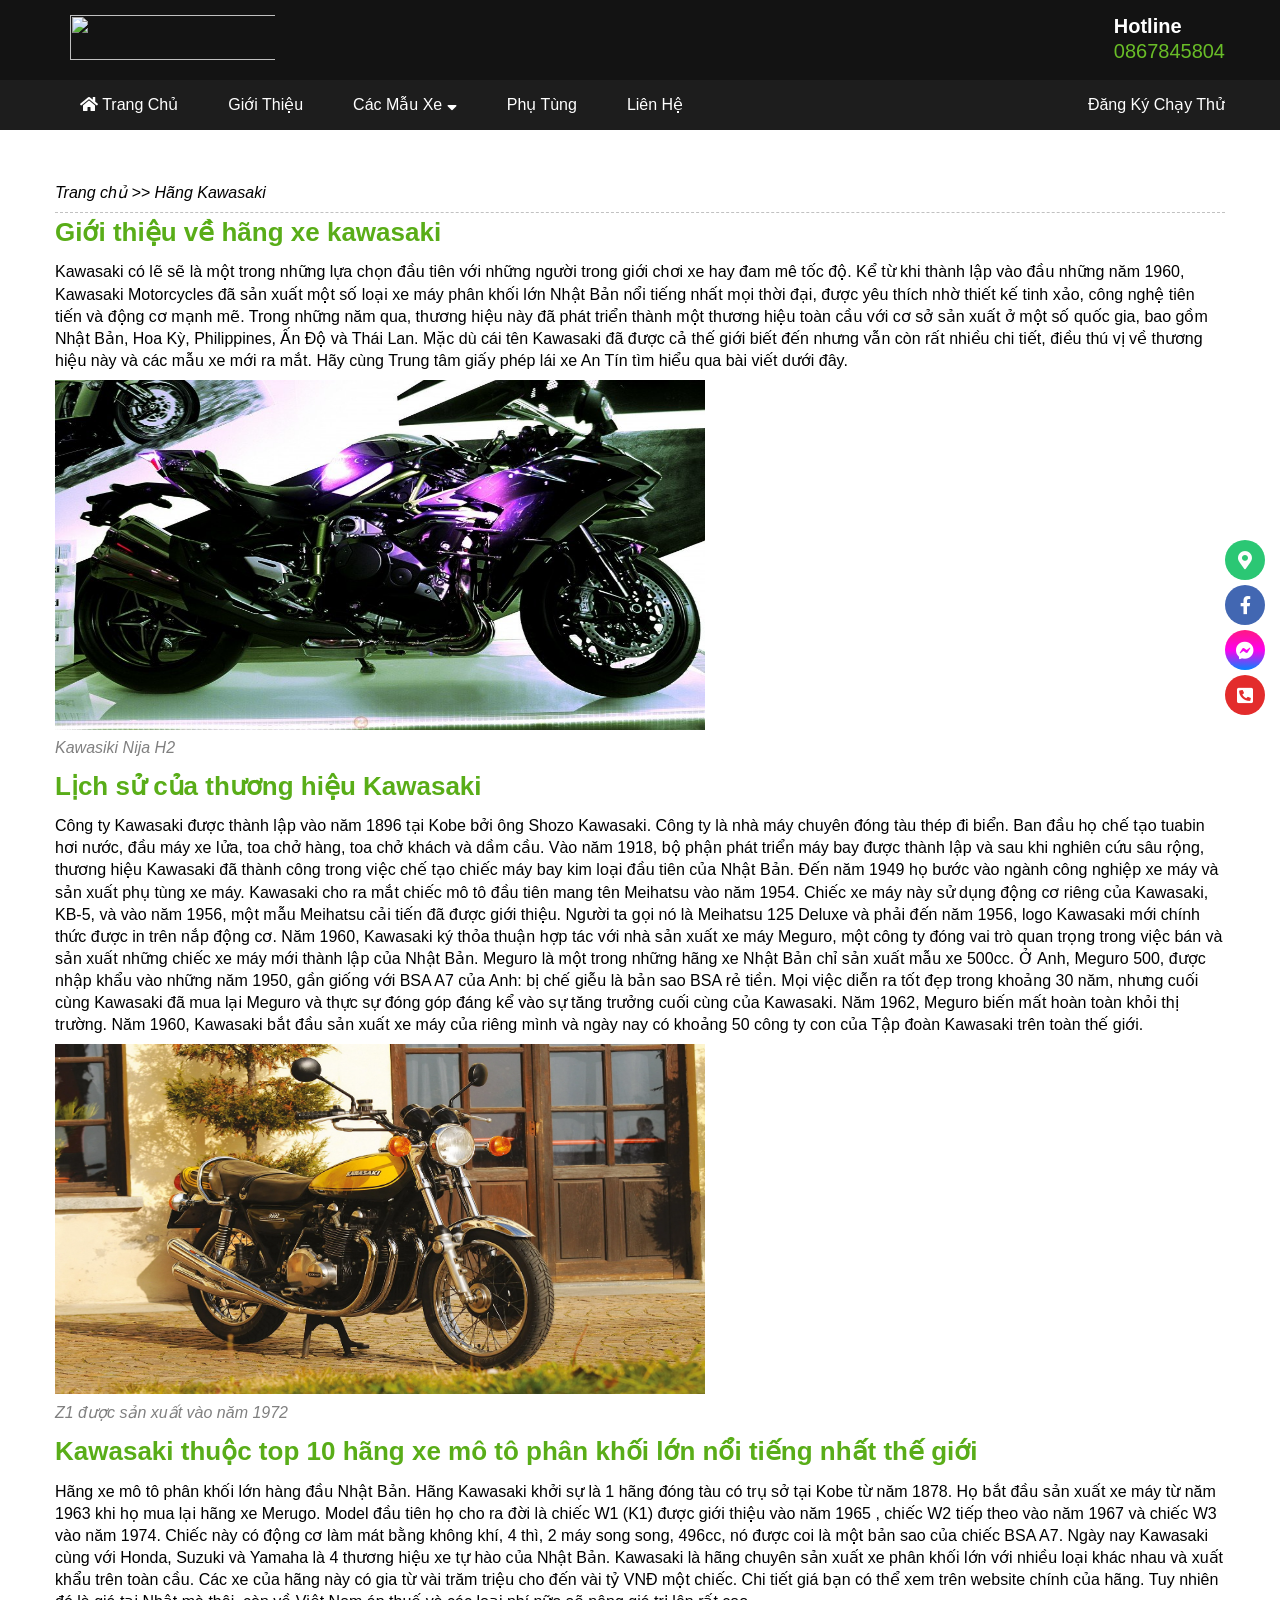
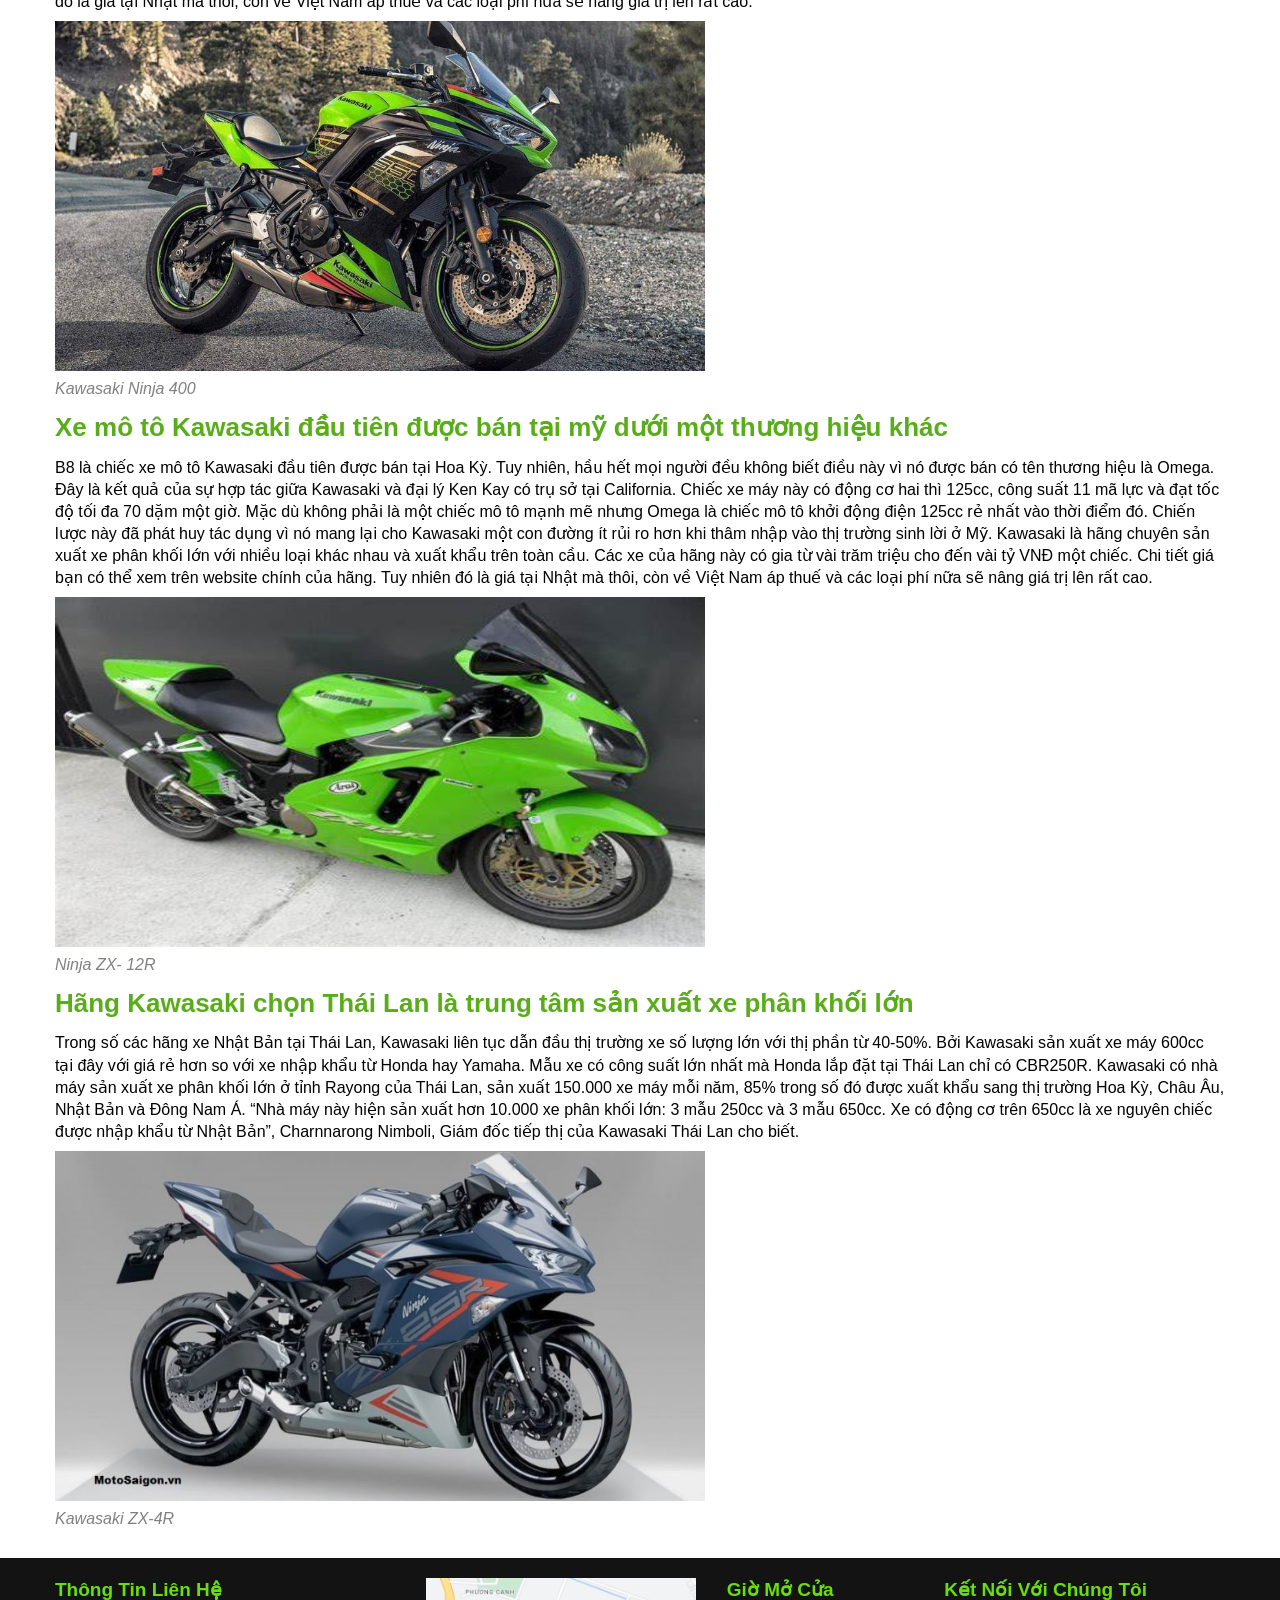
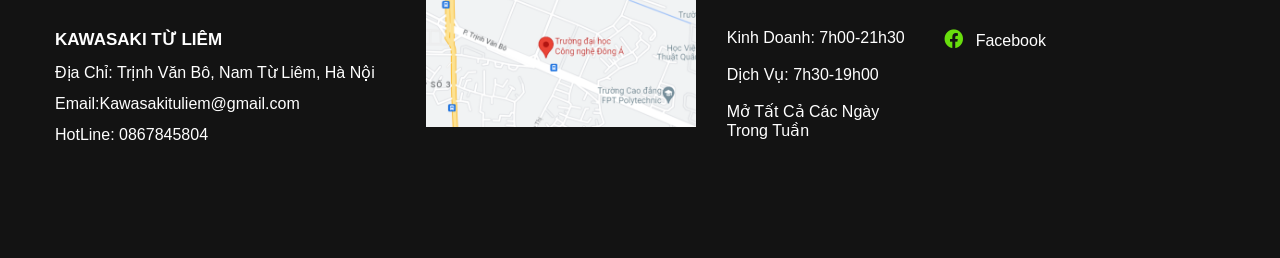
==== GioiThieu.html @ fc17ca72 "update-btl" ====
<!DOCTYPE html>
<html lang="en">
<head>
    <meta charset="UTF-8">
    <meta name="viewport" content="width=device-width, initial-scale=1.0">
    <title>Giới Thiệu Ninja H2r</title>
    
    <link rel="icon" href="/Icon/kisspng-logo-kawasaki-heavy-industries-kawasaki-motorcycle-kawasaki-logo-4-7e4b7736-seeklogodesktop-ropali-.jpg" type="image/x-icon">
    <link rel="stylesheet" href="https://cdnjs.cloudflare.com/ajax/libs/font-awesome/5.15.2/css/all.min.css" integrity="sha512-HK5fgLBL+xu6dm/Ii3z4xhlSUyZgTT9tuc/hSrtw6uzJOvgRr2a9jyxxT1ely+B+xFAmJKVSTbpM/CuL7qxO8w==" crossorigin="anonymous" />
    <script src="https://code.jquery.com/jquery-3.5.1.js"></script>
    <style>
        *{
    padding: 0;
    margin: 0;
    font-family: "Roboto", sans-serif;
    box-sizing: border-box;
}
.i-wap{
    margin-top: 25px;
    height: 30px;
    border-bottom: 1px dashed rgb(193, 193, 193);
}
.container_header{
    margin-left: auto;
    margin-right: auto;
    padding-left: 15px;
    padding-right: 15px;
    
    max-width: 1200px;
   
}
.header{
    width: auto;
    padding: 15px 5px 15px 5px;
    height: 80px;
    background-color: rgb(19, 19, 19);

}
.header .header_img img{   
    float: left;
    width: 220px;
    height: 45px;
    padding-left: 15px;

}
.header .header_phone{
    flex-direction: column;  
    display: flex;
    float: right;
    justify-content: space-between;
    height: 45px  
}
.header .header_phone a{
    text-decoration: none;
    font-size: 20px;
    color: #69BD27;  
}
.header .header_phone strong{
    font-size: 20px;
    color: white;  
}
/* menu */
.menu {
    height: 50px;
    background-color: rgb(29, 29, 29);
    width: 100%;
    display: block;
    
}
.menu_container{
    margin-left: auto;
    margin-right: auto;
    padding-left: 15px;
    padding-right: 15px;
    max-width: 1200px;
    overflow: hidden; 

}
.menu_left{
    float: left;
    display: flex;
}
.menu_container ul {
    list-style-type: none;
    margin: 0;
    padding: 0;
    overflow: hidden; 
  
}
.menu_container .menu_left li a,.menu_right li a, li .dropbtn {
    display: inline-block;
    color: white;
    text-align: center;
    text-decoration: none;
    padding: 15px 0px;
    
}

.menu_container .menu_left li {
    padding-right: 25px;
    padding-left: 25px;
}
.menu_container .menu_right li a{
    padding-left: 20px;
    
    
    padding-bottom: 16px;
}
.menu li a:hover, .dropdown:hover .dropbtn {
    color: #69BD27;
}
li.dropdown {
    display: inline-block;
}
.dropdown-menu {
    display: none;
    position: absolute;
    background-color: #161616;
    left: 0;
    right: 0;
    z-index: 1;
    width: auto; 
}
.dropdown-menu a {
    color:#69BD27;
    padding: 12px 16px;
    text-decoration: none;
    margin-left: 33px;
}

.dropdown:hover .dropdown-menu{
    display: block;
}
.menu_right{
    float: right;
    display: flex;
}

.menu .dropdown .dropdown-menu a img,.menu .dropdown .dropdown-menu a p{
    width: 200px;
    margin-left: auto;
    margin-right: auto;
    padding-left: 15px;
    padding-right: 15px;


}

.dropdown-menu a img{
    transform: scale(1);
    transition: 0.3s;
}
.dropdown-menu a:hover img{
    transform: scale(1.1);
}
.dropdown-menu a:active img{
    transform: scale(1);
}

#menu {
    height: 50px;
    background-color: rgb(29, 29, 29);
    width: 100%;
    position: fixed;
    transition: top 0.3s;
    top: -200px;
    z-index: 1;
}

.article_h2{
    font-weight: 600;
    font-size: 26px;
    line-height: 148%;
    margin-bottom: 10px;
    color: #59ad18;
}

.icon_rightt{
    width: 50px;
    position: fixed;
    right: 5px;
    top: 60%;
    z-index: 997;
}
.icon_rightt a{
    text-decoration: none;
    
    
}
.icon_rightt a i{
    margin-bottom: 5px;
    width: 40px;
    height: 40px;
    display: block;
    text-align: center;
    
    border-radius: 9999px;
    font-size: 18px;
    line-height: 40px;
    
    
}
.icon_rightt a  .fa-map-marker-alt{
    color: #fff;
    background-color: #2bc774;
}
.icon_rightt a .fa-facebook-f{
    color: #fff;
    background-color: #4267b2;
}
.icon_rightt a .fa-facebook-messenger{
    background: linear-gradient(to bottom, #ff1981, #ff00ee, #0084FF);
    color: #fff;
    

}
.icon_rightt a .fa-phone-square-alt{
    color: #ffffff;
    background-color: #e32c2c;
}
.icon_rightt a i, .content-4 .img_left .img__l a img, .img__ll a img{
    
    transform: scale(1);
	transition: 0.4s;

}
.icon_rightt a:hover i, .content-4 .img_left .img__l a:hover img, .img__ll a:hover img{
    transform: scale(1.1);
}
.icon_rightt a:active i, .content-4 .img_left .img__l a:active img, .img__ll a:active img{
    transform: scale(1);
}

.footer {
    padding: 20px;
     
    background: rgb(19, 19, 19);
    margin-top: 20px;
    height: 300px;
}
.footer .container_footer{
    margin-left: auto;
    margin-right: auto;
    padding-left: 15px;
    padding-right: 15px;
    
    max-width: 1200px;
}
.footer .container_footer .contLeft{
    width: 30%;
    float: left;
    
}
.footer .container_footer .contCenter{
    width: 24%;
    float: left;
    margin-left: 20px;
}
.footer .container_footer .contRight{
    width: 16%;
    float: left;
    margin-left: 20px;
}
.footer .container_footer .contRight li{
    color: white;
    list-style: none;
    
}
.footer .container_footer .contPhai{
    width: 24%;
    float: right;
    margin-left: 14px;
}
.footer .container_footer .contPhai a{
    color: white;
}
.footer .container_footer .contPhai a:hover{
    color: #69BD27;
}

.container{
    margin-left: auto;
    margin-right: auto;
    padding-left: 15px;
    padding-right: 15px;
    height: auto;
    max-width: 1200px;
    padding-top: 10px;
}
.container::after {
    content: "";
    display: table;
    clear: both;
    }

    </style>
</head>
<body>
    <div style="width: 100%; height: auto;">
        <header class="header">
            <div class="container_header">
                <div class="header_img">
                    <a href="/Home.html">
                        <img src="/PIC/kawasaki_logo.png" alt="">
                    </a>
                </div>
    
                <div class="header_phone">
                    
                    <strong style="margin-bottom: 2px;">Hotline</strong>
                    <a href="">0867845804</a>
                </div>
            </div>  
        </header>
    
        <nav class="menu" >
            <nav class="menu_container">
               <ul class="menu_left">
                <li><a href="/HOME.html" >
                    <i class="fas fa-home"></i>
                    Trang Chủ</a></li>
                <li><a href="/GioiThieu.html">Giới Thiệu</a></li>
                <li class="dropdown">
                    <a class="dropbtn ">Các Mẫu Xe 
                        <i class="fas fa-sort-down"></i>
                    </a>
                    <div class="dropdown-menu" style="float: left; padding-left: 100px;" >
                        <a href="/HOME/Hometest.html" > <img src="/PIC/ninja.png" alt="Ninja" style="margin-left: 50px;" ><p style="margin-left: 50px;">Nija seri</p></a>
                        <a href="#"><img src="/PIC/z1100.png" alt="Z1000" style="width: 160px;"><p>Z seri</p></a>
                        <a href="#"><img src="/PIC/cruiser.png" alt="Cruiser"><p>Cruiser</p></a>
                        <a href="#"><img src="/PIC/touring.png" alt="Touring"><p>Touring</p></a>
                        <a href="#"><img src="/PIC/retrosport.png" alt="Retrosport" ><p>Retro Sport</p>
                </li>
                <li><a href="/PhuTung.html">Phụ Tùng</a> </li>
                <li><a href="/LienHe.html">Liên Hệ</a></li>
               </ul>
    
               <ul class="menu_right">
                
                <li><a href="/Form.html">Đăng Ký Chạy Thử</a></li>
               </ul>
            </nav>
    
        </nav>
        <!-- menu khi lướt -->
        <div class="menu" id="menu">
            <div class="menu_container">
               <ul class="menu_left">
                <li><a href="/HOME.html" >
                    <i class="fas fa-home"></i>
                    Trang Chủ</a></li>
                <li><a href="/GioiThieu.html">Giới Thiệu</a></li>
                <li class="dropdown">
                    <a class="dropbtn ">Các Mẫu Xe 
                        <i class="fas fa-sort-down"></i>
                    </a>
                    <div class="dropdown-menu" style="float: left; padding-left: 100px;" >
                        <a href="/HOME/Hometest.html"> <img src="/PIC/ninja.png" alt="Ninja" style="margin-left: 50px;" ><p style="margin-left: 50px;">Nija seri</p></a>
                        <a href="#"><img src="/PIC/z1100.png" alt="Z1000" style="width: 160px;"><p>Z seri</p></a>
                        <a href="#"><img src="/PIC/cruiser.png" alt="Cruiser"><p>Cruiser</p></a>
                        <a href="#"><img src="/PIC/touring.png" alt="Touring"><p>Touring</p></a>
                        <a href="#"><img src="/PIC/retrosport.png" alt="Retrosport" ><p>Retro Sport</p>
                </li>
                <li><a href="/PhuTung.html">Phụ Tùng</a> </li>
                <li><a href="/LienHe.html">Liên Hệ</a></li>
               </ul>
    
               <ul class="menu_right">
                
                <li><a href="/Form.html ">Đăng Ký Chạy Thử</a></li>
               </ul>
            </div>
    
        </div>
      <!-- js cho id menu -->
      
      <script>
            window.onscroll = function() {scrollFunction()};
            function scrollFunction() {
            if (document.body.scrollTop > 130 || document.documentElement.scrollTop > 130) {
                document.getElementById("menu").style.top = "0";
            } else {
                document.getElementById("menu").style.top = "-200px";
            }
            }
        </script>
    
      <div class="img">
            <img src="/PIC/ảnh 2.jpg" alt="" style="width: 100%;">
      </div>
    
      
      <!-- phần content -->
     
        <div class="container">
            <div class="i-wap">
                <em>Trang chủ >> Hãng Kawasaki</em>
            </div>
            <h2 class="article_h2" >
                Giới thiệu về hãng xe kawasaki
            </h2>
            <p style="margin-bottom: 6pt; line-height: 1.38;">
                <strong>
                    <span style="font-weight: 400;">
                        Kawasaki có lẽ sẽ là một trong những lựa chọn đầu tiên với những người trong giới chơi xe hay đam mê tốc độ. Kể từ khi thành lập vào đầu những năm 1960, Kawasaki Motorcycles đã sản xuất một số loại xe máy phân khối lớn Nhật Bản nổi tiếng nhất mọi thời đại, được yêu thích nhờ thiết kế tinh xảo, công nghệ tiên tiến và động cơ mạnh mẽ.

                        Trong những năm qua, thương hiệu này đã phát triển thành một thương hiệu toàn cầu với cơ sở sản xuất ở một số quốc gia, bao gồm Nhật Bản, Hoa Kỳ, Philippines, Ấn Độ và Thái Lan. Mặc dù cái tên Kawasaki đã được cả thế giới biết đến nhưng vẫn còn rất nhiều chi tiết, điều thú vị về thương hiệu này và các mẫu xe mới ra mắt. Hãy cùng Trung tâm giấy phép lái xe An Tín tìm hiểu qua bài viết dưới đây.
                    </span>
                </strong>
            </p>
            <img src="/pic/gioithieu/1.jpg" width="650px" height="350px">
            <p style="text-align:left; margin-top: 5px; margin-bottom: 10px;">
                <i style="color:#808080 ;">  Kawasiki Nija H2 </i>
            </p>
           <h2 class="article_h2" >
                Lịch sử của thương hiệu Kawasaki
            </h2>
                <p style="margin-bottom: 6pt; line-height: 1.38;">
                    <strong>
                        <span style="font-weight: 400;">
                            Công ty Kawasaki được thành lập vào năm 1896 tại Kobe bởi ông Shozo Kawasaki. Công ty là nhà máy chuyên đóng tàu thép đi biển. Ban đầu họ chế tạo tuabin hơi nước, đầu máy xe lửa, toa chở hàng, toa chở khách và dầm cầu.

                            Vào năm 1918, bộ phận phát triển máy bay được thành lập và sau khi nghiên cứu sâu rộng, thương hiệu Kawasaki đã thành công trong việc chế tạo chiếc máy bay kim loại đầu tiên của Nhật Bản. Đến năm 1949 họ bước vào ngành công nghiệp xe máy và sản xuất phụ tùng xe máy.
                            
                            Kawasaki cho ra mắt chiếc mô tô đầu tiên mang tên Meihatsu vào năm 1954. Chiếc xe máy này sử dụng động cơ riêng của Kawasaki, KB-5, và vào năm 1956, một mẫu Meihatsu cải tiến đã được giới thiệu. Người ta gọi nó là Meihatsu 125 Deluxe và phải đến năm 1956, logo Kawasaki mới chính thức được in trên nắp động cơ.
                            
                            Năm 1960, Kawasaki ký thỏa thuận hợp tác với nhà sản xuất xe máy Meguro, một công ty đóng vai trò quan trọng trong việc bán và sản xuất những chiếc xe máy mới thành lập của Nhật Bản. Meguro là một trong những hãng xe Nhật Bản chỉ sản xuất mẫu xe 500cc.
                            
                            Ở Anh, Meguro 500, được nhập khẩu vào những năm 1950, gần giống với BSA A7 của Anh: bị chế giễu là bản sao BSA rẻ tiền. Mọi việc diễn ra tốt đẹp trong khoảng 30 năm, nhưng cuối cùng Kawasaki đã mua lại Meguro và thực sự đóng góp đáng kể vào sự tăng trưởng cuối cùng của Kawasaki. Năm 1962, Meguro biến mất hoàn toàn khỏi thị trường.
                            
                            Năm 1960, Kawasaki bắt đầu sản xuất xe máy của riêng mình và ngày nay có khoảng 50 công ty con của Tập đoàn Kawasaki trên toàn thế giới.
                        </span>
                    </strong>
                </p>
            <img src="/pic/gioithieu/2.webp" width="650px" height="350px">
            <p style="text-align:left; margin-top: 5px; margin-bottom: 10px;">
                <i style="color:#808080 ;"> Z1 được sản xuất vào năm 1972 </i>
            </p>
            <h2 class="article_h2" >
                Kawasaki thuộc top 10 hãng xe mô tô phân khối lớn nổi tiếng nhất thế giới
            </h2>
            <p style="margin-bottom: 6pt; line-height: 1.38;">
                <strong>
                    <span style="margin-bottom: 10px; font-weight: 400;">
                        Hãng xe mô tô phân khối lớn hàng đầu Nhật Bản. Hãng Kawasaki khởi sự là 1 hãng đóng tàu có trụ sở tại Kobe từ năm 1878. Họ bắt đầu sản xuất xe máy từ năm 1963 khi họ mua lại hãng xe Merugo. Model đầu tiên họ cho ra đời là chiếc W1 (K1) được giới thiệu vào năm 1965 , chiếc W2 tiếp theo vào năm 1967 và chiếc W3 vào năm 1974. Chiếc này có động cơ làm mát bằng không khí, 4 thì, 2 máy song song, 496cc, nó được coi là một bản sao của chiếc BSA A7. Ngày nay Kawasaki cùng với Honda, Suzuki và Yamaha là 4 thương hiệu xe tự hào của Nhật Bản.

                        Kawasaki là hãng chuyên sản xuất xe phân khối lớn với nhiều loại khác nhau và xuất khẩu trên toàn cầu. Các xe của hãng này có gia từ vài trăm triệu cho đến vài tỷ VNĐ một chiếc. Chi tiết giá bạn có thể xem trên website chính của hãng. Tuy nhiên đó là giá tại Nhật mà thôi, còn về Việt Nam áp thuế và các loại phí nữa sẽ nâng giá trị lên rất cao.
                    </span>
                </strong>
            </p>
            <img src="/pic/gioithieu/3.jpg" width="650px" height="350px">
            <p style="text-align:left; margin-top: 5px; margin-bottom: 10px;">
                <i style="color:#808080 ;"> Kawasaki Ninja 400 </i>
            </p>
            <h2 class="article_h2" >
                Xe mô tô Kawasaki đầu tiên được bán tại mỹ dưới một thương hiệu khác
            </h2>
            <p style="margin-bottom: 6pt; line-height: 1.38;">
                <strong>
                    <span style="margin-bottom: 10px; font-weight: 400;">
                        B8 là chiếc xe mô tô Kawasaki đầu tiên được bán tại Hoa Kỳ. Tuy nhiên, hầu hết mọi người đều không biết điều này vì nó được bán có tên thương hiệu là Omega. Đây là kết quả của sự hợp tác giữa Kawasaki và đại lý Ken Kay có trụ sở tại California.

                        Chiếc xe máy này có động cơ hai thì 125cc, công suất 11 mã lực và đạt tốc độ tối đa 70 dặm một giờ. Mặc dù không phải là một chiếc mô tô mạnh mẽ nhưng Omega là chiếc mô tô khởi động điện 125cc rẻ nhất vào thời điểm đó. Chiến lược này đã phát huy tác dụng vì nó mang lại cho Kawasaki một con đường ít rủi ro hơn khi thâm nhập vào thị trường sinh lời ở Mỹ.

                        Kawasaki là hãng chuyên sản xuất xe phân khối lớn với nhiều loại khác nhau và xuất khẩu trên toàn cầu. Các xe của hãng này có gia từ vài trăm triệu cho đến vài tỷ VNĐ một chiếc. Chi tiết giá bạn có thể xem trên website chính của hãng. Tuy nhiên đó là giá tại Nhật mà thôi, còn về Việt Nam áp thuế và các loại phí nữa sẽ nâng giá trị lên rất cao.
                    </span>
                </strong>
            </p>
        </p>
        <img src="/pic/gioithieu/4.jpg" width="650px" height="350px">
        <p style="text-align:left; margin-top: 5px; margin-bottom: 10px;">
            <i style="color:#808080 ;"> Ninja ZX- 12R </i>
        </p>
            

            <h2 class="article_h2" >
                Hãng Kawasaki chọn Thái Lan là trung tâm sản xuất xe phân khối lớn
            </h2>
            <p style="margin-bottom: 6pt; line-height: 1.38;">
                <strong>
                    <span style="margin-bottom: 10px; font-weight: 400;">
                        Trong số các hãng xe Nhật Bản tại Thái Lan, Kawasaki liên tục dẫn đầu thị trường xe số lượng lớn với thị phần từ 40-50%. Bởi Kawasaki sản xuất xe máy 600cc tại đây với giá rẻ hơn so với xe nhập khẩu từ Honda hay Yamaha. Mẫu xe có công suất lớn nhất mà Honda lắp đặt tại Thái Lan chỉ có CBR250R.

                        Kawasaki có nhà máy sản xuất xe phân khối lớn ở tỉnh Rayong của Thái Lan, sản xuất 150.000 xe máy mỗi năm, 85% trong số đó được xuất khẩu sang thị trường Hoa Kỳ, Châu Âu, Nhật Bản và Đông Nam Á.
                        
                        “Nhà máy này hiện sản xuất hơn 10.000 xe phân khối lớn: 3 mẫu 250cc và 3 mẫu 650cc. Xe có động cơ trên 650cc là xe nguyên chiếc được nhập khẩu từ Nhật Bản”, Charnnarong Nimboli, Giám đốc tiếp thị của Kawasaki Thái Lan cho biết.
                    </span>
                </strong>
            </p>
            <img src="/pic/gioithieu/5.jpg" width="650px" height="350px">
            <p style="text-align:left; margin-top: 5px; margin-bottom: 10px;">
                <i style="color:#808080 ;"> Kawasaki ZX-4R  </i>
            </p>
        

            
        </div>
    <!-- Phần icon -->
       <div class="icon_rightt">
        <a href="https://www.google.com/maps/place/Tr%C6%B0%E1%BB%9Dng+%C4%91%E1%BA%A1i+h%E1%BB%8Dc+C%C3%B4ng+ngh%E1%BB%87+%C4%90%C3%B4ng+%C3%81/@21.0400145,105.7393834,17z/data=!3m1!4b1!4m6!3m5!1s0x3135096b31fa7abb:0xff645782804911af!8m2!3d21.0400095!4d105.7419583!16s%2Fg%2F11b6dp60m1?entry=ttu" target="_blank"><i class="fas fa-map-marker-alt" style="color: #fcfcfc;"></i></a>
        <a href="https://www.facebook.com/tr.thuan.161104" target="_blank"><i class="fab fa-facebook-f"></i></i></a>
        <a href="https://www.messenger.com/t/100065502450119" target="_blank" ><i class="fab fa-facebook-messenger"></i></a>
        <a href="tel:0867845804"><i class="fas fa-phone-square-alt"></i></a>
       </div>
        <!-- phần footer -->
       
        <div class="footer">
            <div class="container_footer">
                <div class="contLeft">
                    <p style="margin-bottom: 28px;"><span style="font-weight: 700; color: #68de0d; font-size: 19px; ">Thông Tin Liên Hệ</span></p>
                    <p style="margin-bottom: 13px;"><span style="font-weight: 600; color: white; font-size: 17px;">KAWASAKI TỪ LIÊM</span></p>
                    <p style="margin-bottom: 13px;"><span style="color: white;">Địa Chỉ: Trịnh Văn Bô, Nam Từ Liêm, Hà Nội </span></p>
                    <p style="margin-bottom: 13px;"><span style="color: white;">Email:Kawasakituliem@gmail.com</span></p>
                    <p style="margin-bottom: 13px;"><span style="color: white;">HotLine: 0867845804</span></p>
                    
                </div>
                <div class="contCenter">
                    <a href="https://www.google.com/maps/place/Tr%C6%B0%E1%BB%9Dng+%C4%91%E1%BA%A1i+h%E1%BB%8Dc+C%C3%B4ng+ngh%E1%BB%87+%C4%90%C3%B4ng+%C3%81/@21.0400194,105.7389781,15.78z/data=!4m6!3m5!1s0x3135096b31fa7abb:0xff645782804911af!8m2!3d21.0400095!4d105.7419583!16s%2Fg%2F11b6dp60m1?entry=ttu" target="_blank"  style=" bottom: 0; left: 0.5em; width: 400px; font-weight: bold;"><img src="/pic/map.png" alt="" style="width:270px ;"></a>
                </div>
                <div class="contRight">
                    <p style="margin-bottom: 28px;"><span style="font-weight: 700; color: #68de0d; font-size: 19px; ">Giờ Mở Cửa</span></p>
                    <li>Kinh Doanh: 7h00-21h30</li><br>
                    <li>Dịch Vụ: 7h30-19h00</li><br>
                    <li>Mở Tất Cả Các Ngày Trong Tuần</li><br>

                </div>
                <div class="contPhai">
                    <p style="margin-bottom: 28px;"><span style="font-weight: 700; color: #68de0d; font-size: 19px; ">Kết Nối Với Chúng Tôi</span></p>
                    <a href="https://www.facebook.com/tr.thuan.161104" target="_blank" style="text-decoration: none; "><i class="fab fa-facebook" style="color: #68de0d;font-size: 19px; padding-right: 8px; "></i> Facebook</a>
                </div>
            </div>
        </div>
        
    </div>


</body>
</html>
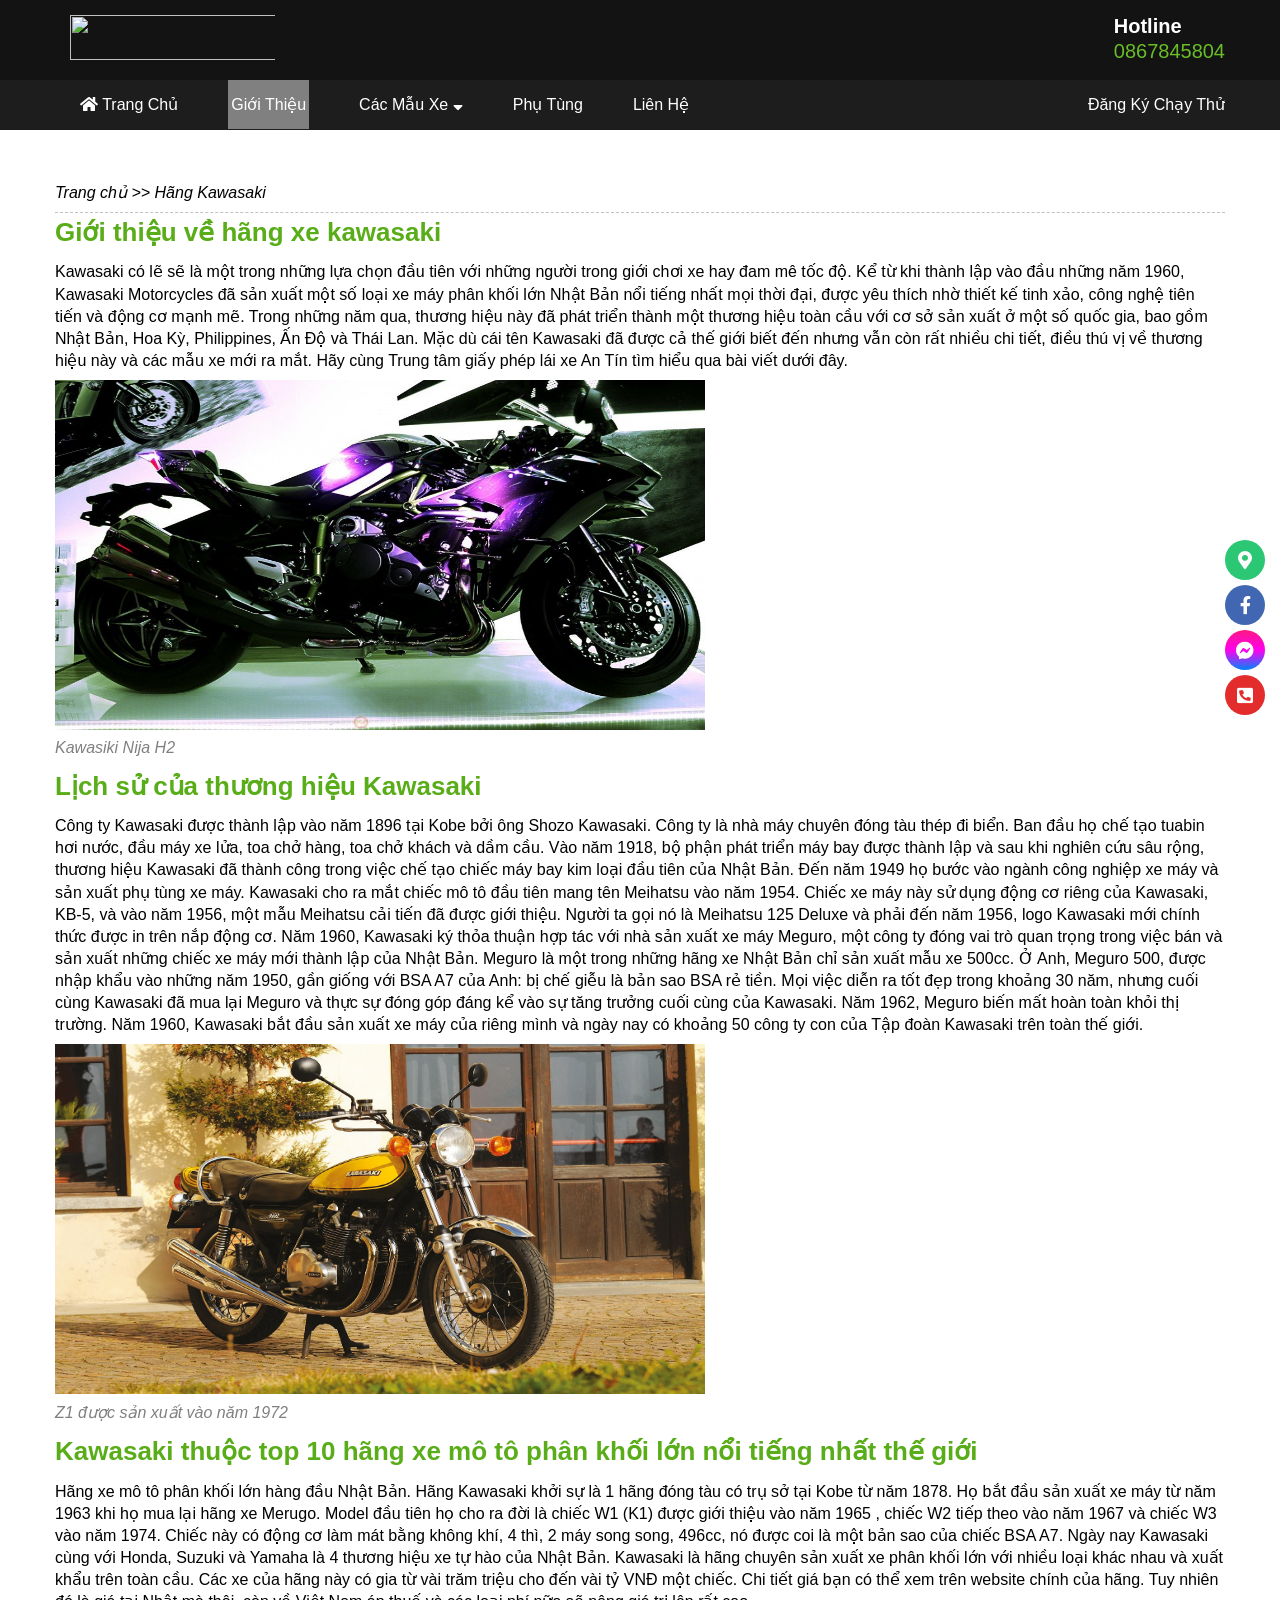
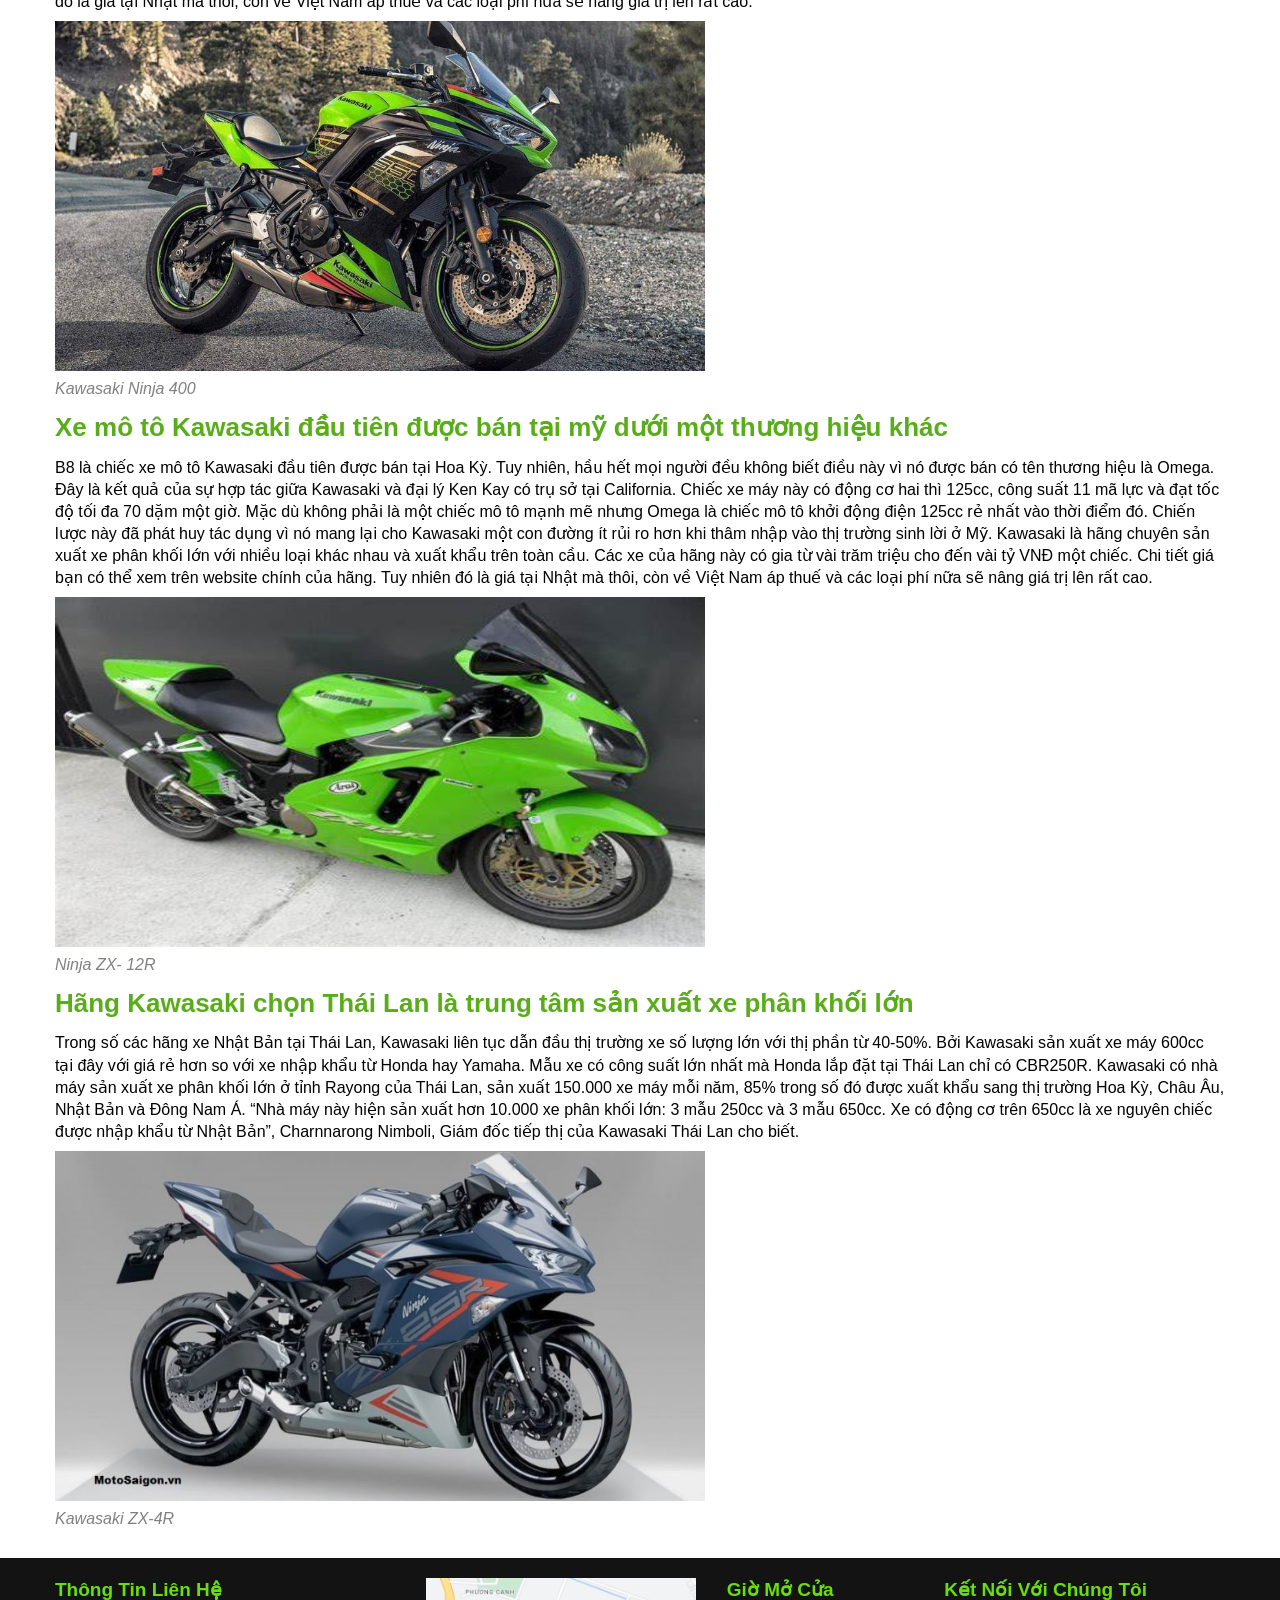
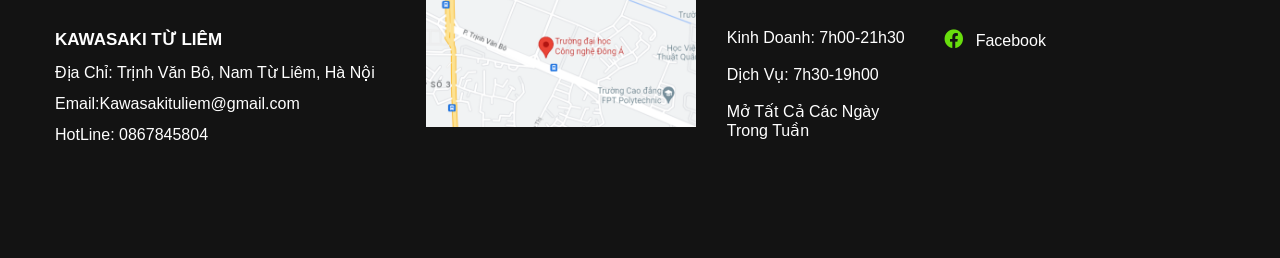
==== commit 5d852ad1: "update" ====
--- a/GioiThieu.html
+++ b/GioiThieu.html
@@ -319,7 +319,7 @@
                 <li><a href="/HOME.html" >
                     <i class="fas fa-home"></i>
                     Trang Chủ</a></li>
-                <li><a href="/GioiThieu.html">Giới Thiệu</a></li>
+                <li><a href="/GioiThieu.html" style="background-color: #808080; padding-left: 3px; padding-right: 3px;">Giới Thiệu</a></li>
                 <li class="dropdown">
                     <a class="dropbtn ">Các Mẫu Xe 
                         <i class="fas fa-sort-down"></i>
@@ -349,7 +349,7 @@
                 <li><a href="/HOME.html" >
                     <i class="fas fa-home"></i>
                     Trang Chủ</a></li>
-                <li><a href="/GioiThieu.html">Giới Thiệu</a></li>
+                <li><a href="/GioiThieu.html" style="background-color: #808080; padding-left: 3px; padding-right: 3px;">Giới Thiệu</a></li>
                 <li class="dropdown">
                     <a class="dropbtn ">Các Mẫu Xe 
                         <i class="fas fa-sort-down"></i>
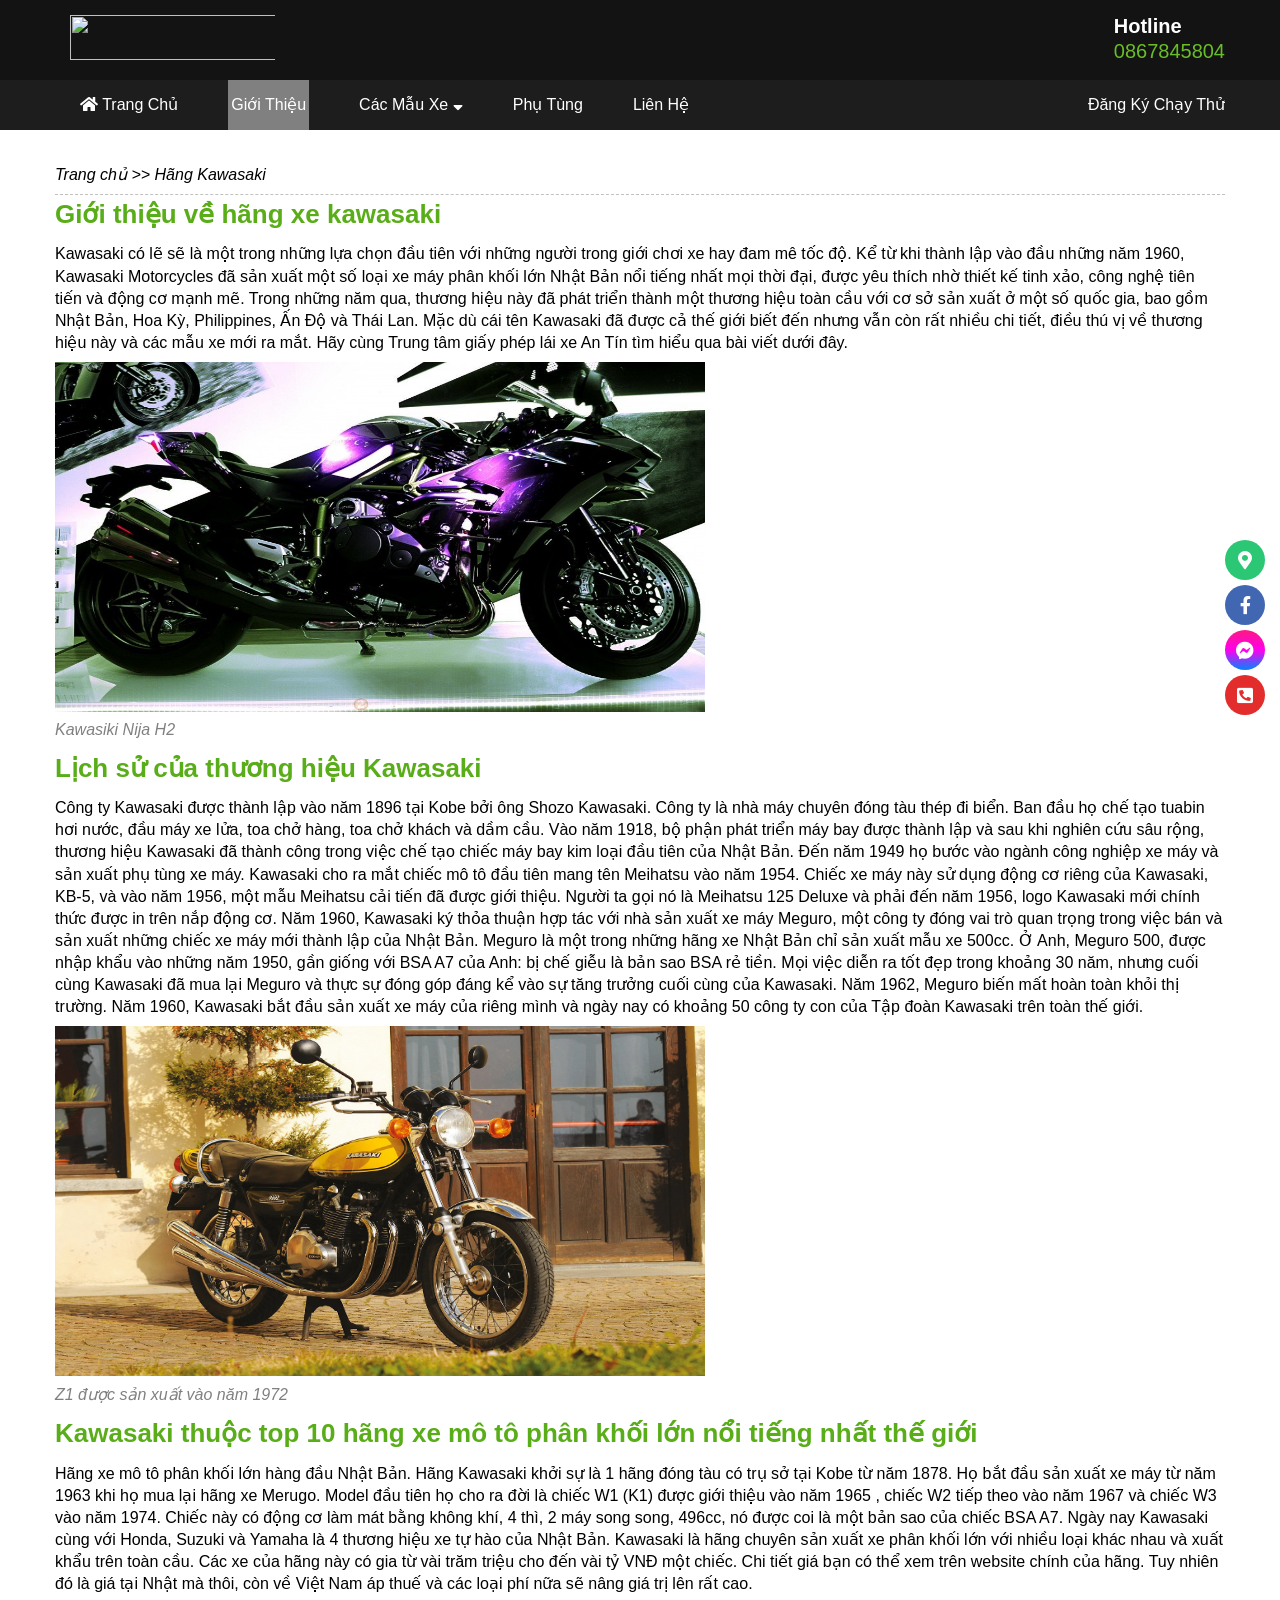
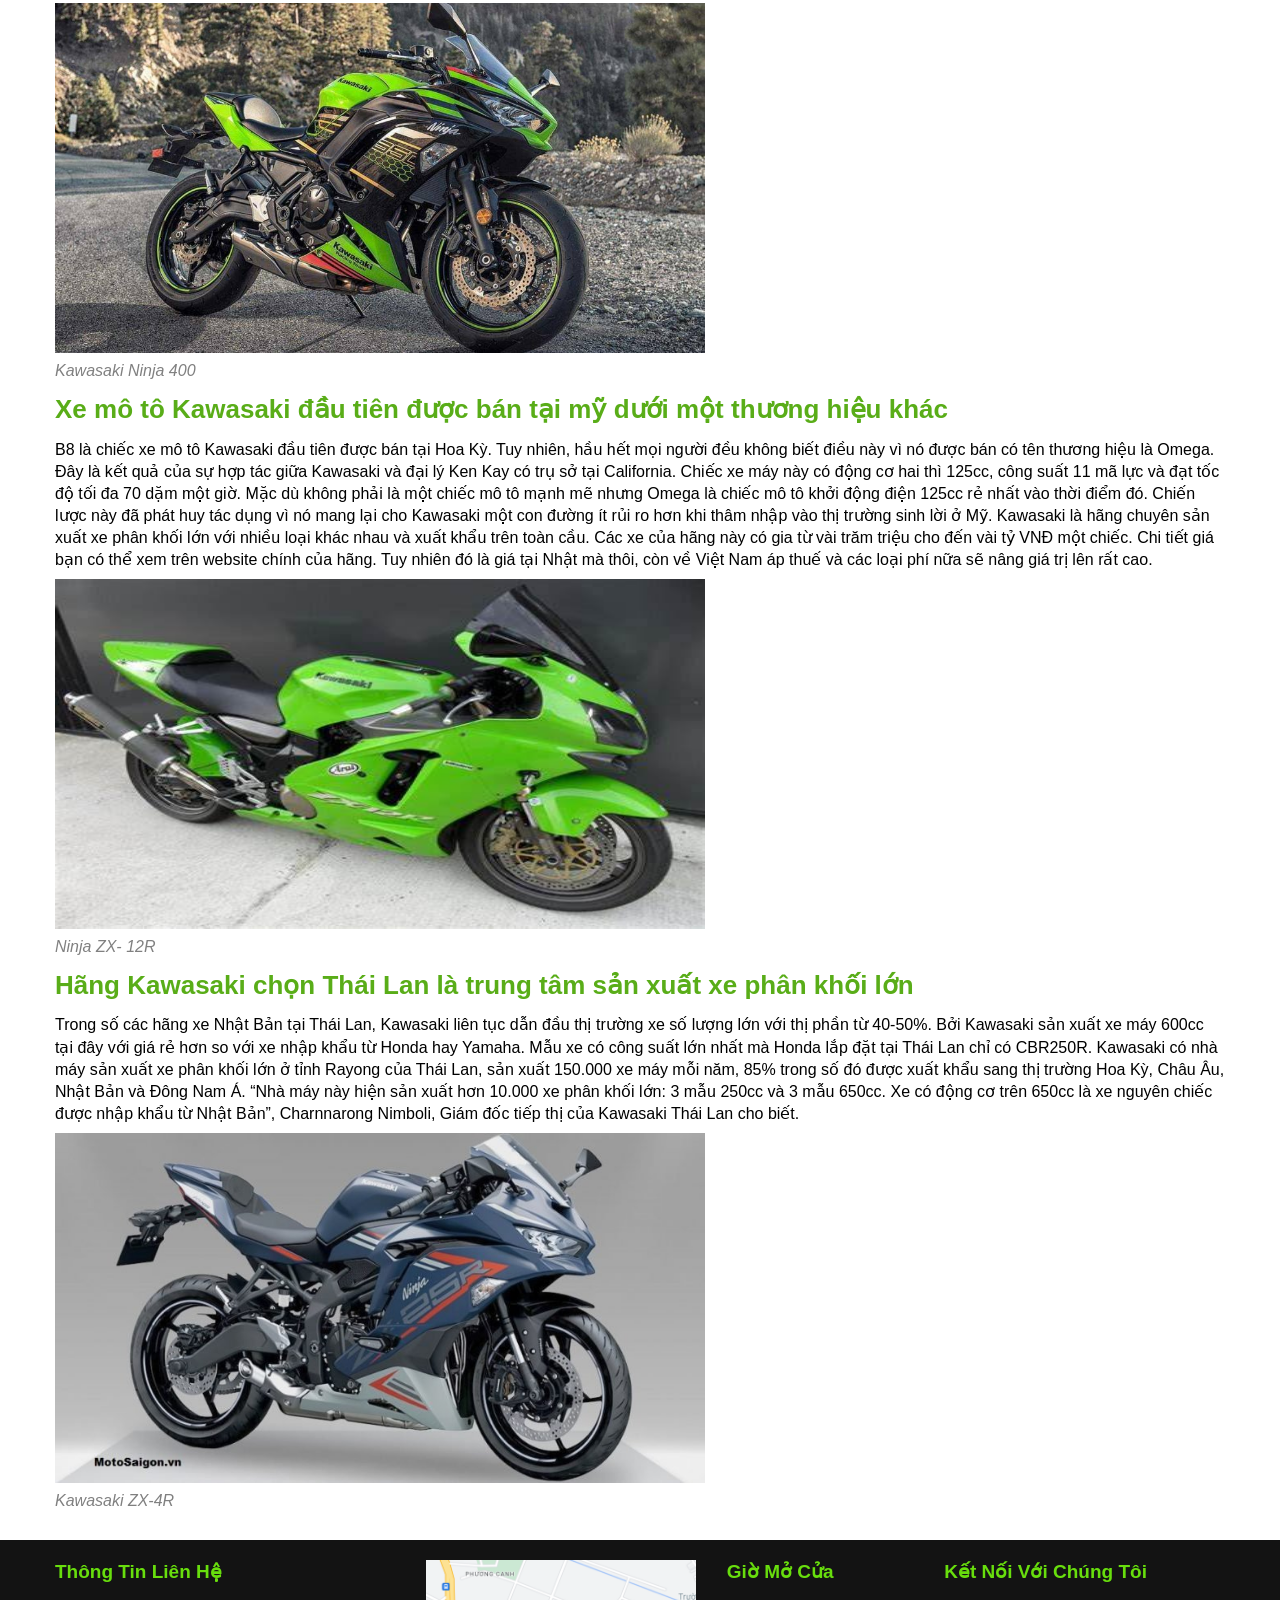
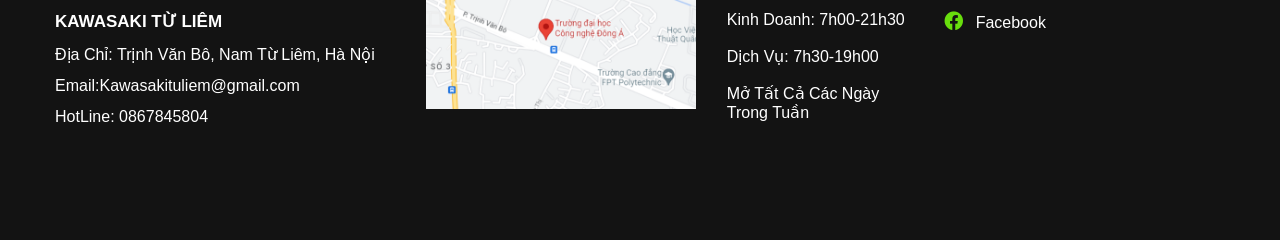
==== commit f96f3cb8: "update" ====
--- a/GioiThieu.html
+++ b/GioiThieu.html
@@ -3,7 +3,7 @@
 <head>
     <meta charset="UTF-8">
     <meta name="viewport" content="width=device-width, initial-scale=1.0">
-    <title>Giới Thiệu Ninja H2r</title>
+    <title>Giới Thiệu Kawasaki</title>
     
     <link rel="icon" href="/Icon/kisspng-logo-kawasaki-heavy-industries-kawasaki-motorcycle-kawasaki-logo-4-7e4b7736-seeklogodesktop-ropali-.jpg" type="image/x-icon">
     <link rel="stylesheet" href="https://cdnjs.cloudflare.com/ajax/libs/font-awesome/5.15.2/css/all.min.css" integrity="sha512-HK5fgLBL+xu6dm/Ii3z4xhlSUyZgTT9tuc/hSrtw6uzJOvgRr2a9jyxxT1ely+B+xFAmJKVSTbpM/CuL7qxO8w==" crossorigin="anonymous" />
@@ -14,6 +14,9 @@
     margin: 0;
     font-family: "Roboto", sans-serif;
     box-sizing: border-box;
+}
+.menu a{
+    line-height: 1.2789;
 }
 .i-wap{
     margin-top: 25px;
@@ -325,11 +328,11 @@
                         <i class="fas fa-sort-down"></i>
                     </a>
                     <div class="dropdown-menu" style="float: left; padding-left: 100px;" >
-                        <a href="/HOME/Hometest.html" > <img src="/PIC/ninja.png" alt="Ninja" style="margin-left: 50px;" ><p style="margin-left: 50px;">Nija seri</p></a>
-                        <a href="#"><img src="/PIC/z1100.png" alt="Z1000" style="width: 160px;"><p>Z seri</p></a>
-                        <a href="#"><img src="/PIC/cruiser.png" alt="Cruiser"><p>Cruiser</p></a>
-                        <a href="#"><img src="/PIC/touring.png" alt="Touring"><p>Touring</p></a>
-                        <a href="#"><img src="/PIC/retrosport.png" alt="Retrosport" ><p>Retro Sport</p>
+                        <a href="/Cac mau xe/Ninja seri.html" > <img src="/PIC/ninja.png" alt="Ninja" style="margin-left: 50px;" ><p style="margin-left: 50px;">Nija seri</p></a>
+                        <a href="/Cac mau xe/Ninja seri.html"><img src="/PIC/z1100.png" alt="Z1000" style="width: 160px;"><p>Z seri</p></a>
+                        <a href="/Cac mau xe/Ninja seri.html"><img src="/PIC/cruiser.png" alt="Cruiser"><p>Cruiser</p></a>
+                        <a href="/Cac mau xe/Ninja seri.html"><img src="/PIC/touring.png" alt="Touring"><p>Touring</p></a>
+                        <a href="/Cac mau xe/Ninja seri.html"><img src="/PIC/retrosport.png" alt="Retrosport" ><p>Retro Sport</p>
                 </li>
                 <li><a href="/PhuTung.html">Phụ Tùng</a> </li>
                 <li><a href="/LienHe.html">Liên Hệ</a></li>
@@ -337,7 +340,7 @@
     
                <ul class="menu_right">
                 
-                <li><a href="/Form.html">Đăng Ký Chạy Thử</a></li>
+                <li><a href="/FormDangKi.html">Đăng Ký Chạy Thử</a></li>
                </ul>
             </nav>
     
@@ -355,11 +358,11 @@
                         <i class="fas fa-sort-down"></i>
                     </a>
                     <div class="dropdown-menu" style="float: left; padding-left: 100px;" >
-                        <a href="/HOME/Hometest.html"> <img src="/PIC/ninja.png" alt="Ninja" style="margin-left: 50px;" ><p style="margin-left: 50px;">Nija seri</p></a>
-                        <a href="#"><img src="/PIC/z1100.png" alt="Z1000" style="width: 160px;"><p>Z seri</p></a>
-                        <a href="#"><img src="/PIC/cruiser.png" alt="Cruiser"><p>Cruiser</p></a>
-                        <a href="#"><img src="/PIC/touring.png" alt="Touring"><p>Touring</p></a>
-                        <a href="#"><img src="/PIC/retrosport.png" alt="Retrosport" ><p>Retro Sport</p>
+                        <a href="/Cac mau xe/Ninja seri.html"> <img src="/PIC/ninja.png" alt="Ninja" style="margin-left: 50px;" ><p style="margin-left: 50px;">Nija seri</p></a>
+                        <a href="/Cac mau xe/Ninja seri.html"><img src="/PIC/z1100.png" alt="Z1000" style="width: 160px;"><p>Z seri</p></a>
+                        <a href="/Cac mau xe/Ninja seri.html"><img src="/PIC/cruiser.png" alt="Cruiser"><p>Cruiser</p></a>
+                        <a href="/Cac mau xe/Ninja seri.html"><img src="/PIC/touring.png" alt="Touring"><p>Touring</p></a>
+                        <a href="/Cac mau xe/Ninja seri.html"><img src="/PIC/retrosport.png" alt="Retrosport" ><p>Retro Sport</p>
                 </li>
                 <li><a href="/PhuTung.html">Phụ Tùng</a> </li>
                 <li><a href="/LienHe.html">Liên Hệ</a></li>
@@ -367,7 +370,7 @@
     
                <ul class="menu_right">
                 
-                <li><a href="/Form.html ">Đăng Ký Chạy Thử</a></li>
+                <li><a href="/FormDangKi.html ">Đăng Ký Chạy Thử</a></li>
                </ul>
             </div>
     
@@ -385,9 +388,7 @@
             }
         </script>
     
-      <div class="img">
-            <img src="/PIC/ảnh 2.jpg" alt="" style="width: 100%;">
-      </div>
+     
     
       
       <!-- phần content -->
